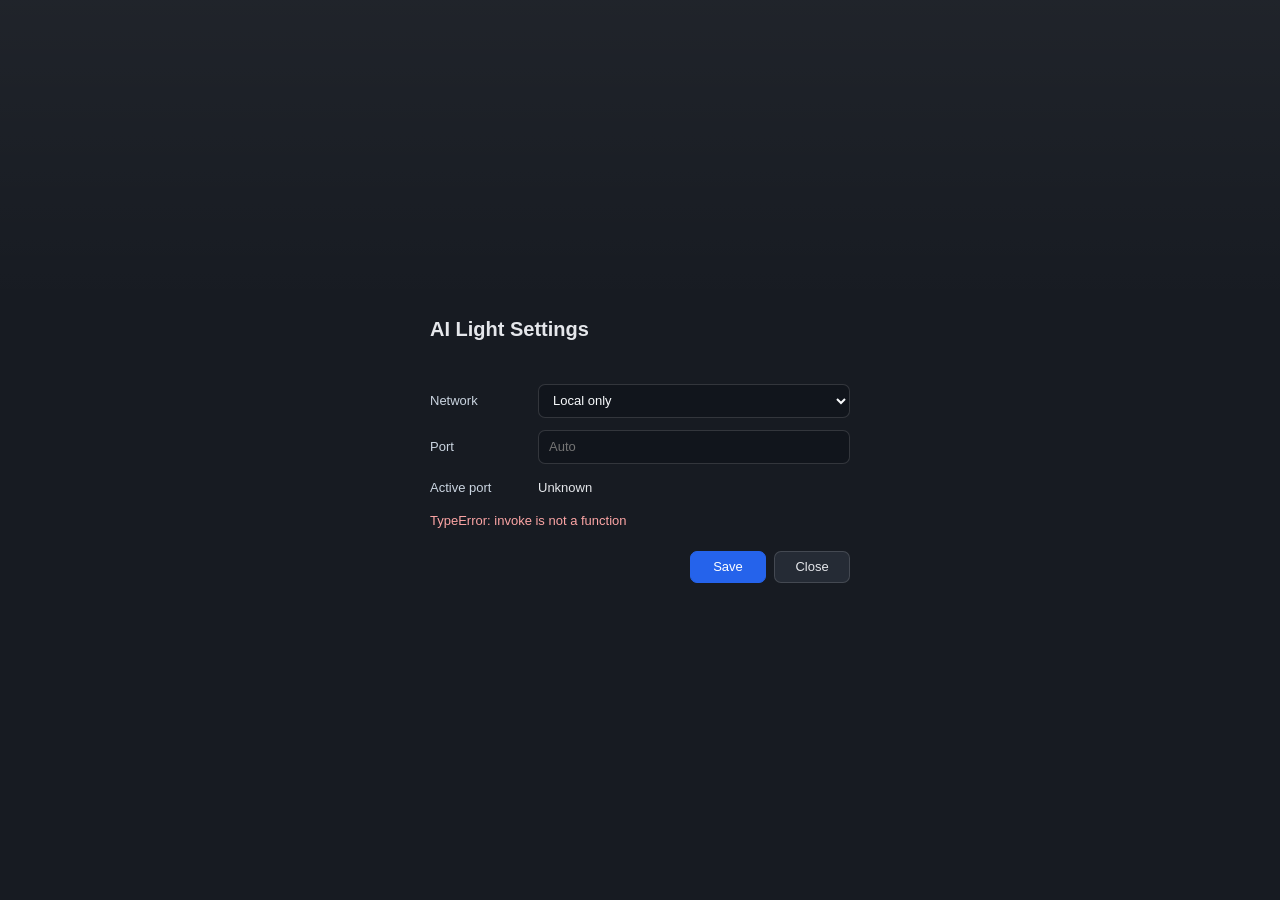
==== src/settings.html @ 3aedda41 "feat: add settings window and permission hooks" ====
<!DOCTYPE html>
<html lang="en">
  <head>
    <meta charset="UTF-8" />
    <meta name="viewport" content="width=device-width, initial-scale=1.0" />
    <title>AI Light Settings</title>
    <link rel="stylesheet" href="settings.css" />
  </head>
  <body>
    <main class="settings">
      <header>
        <h1>AI Light Settings</h1>
        <p id="config-path"></p>
      </header>

      <section class="field">
        <label for="http-bind">Network</label>
        <select id="http-bind">
          <option value="127.0.0.1">Local only</option>
          <option value="0.0.0.0">LAN forwarding</option>
        </select>
      </section>

      <section class="field">
        <label for="http-port">Port</label>
        <input id="http-port" type="number" min="1" max="65535" placeholder="Auto" />
      </section>

      <dl>
        <div>
          <dt>Active port</dt>
          <dd id="runtime-port">Unknown</dd>
        </div>
      </dl>

      <div id="status" role="status"></div>

      <footer>
        <button id="save" class="primary" type="button">Save</button>
        <button id="close" type="button">Close</button>
      </footer>
    </main>
    <script src="settings.js"></script>
  </body>
</html>
---- src/settings.css ----
* {
  box-sizing: border-box;
}

:root {
  color-scheme: dark;
  font-family: -apple-system, BlinkMacSystemFont, "Segoe UI", sans-serif;
  background: #171b22;
  color: #e5e7eb;
}

body {
  min-height: 100vh;
  margin: 0;
  display: grid;
  place-items: center;
  background:
    linear-gradient(180deg, rgba(255, 255, 255, 0.04), transparent 34%),
    #171b22;
}

.settings {
  width: min(420px, calc(100vw - 40px));
}

header {
  margin-bottom: 18px;
}

h1 {
  margin: 0 0 8px;
  font-size: 20px;
  font-weight: 650;
  letter-spacing: 0;
}

p {
  min-height: 17px;
  margin: 0;
  overflow: hidden;
  color: #94a3b8;
  font-size: 12px;
  line-height: 1.4;
  text-overflow: ellipsis;
  white-space: nowrap;
}

.field {
  display: grid;
  grid-template-columns: 96px 1fr;
  align-items: center;
  gap: 12px;
  margin-bottom: 12px;
}

label,
dt {
  color: #cbd5e1;
  font-size: 13px;
}

select,
input {
  width: 100%;
  height: 34px;
  padding: 0 10px;
  border: 1px solid rgba(255, 255, 255, 0.14);
  border-radius: 7px;
  color: #f8fafc;
  background: #11151c;
  font: inherit;
  font-size: 13px;
}

select:focus,
input:focus {
  border-color: #38bdf8;
  outline: none;
  box-shadow: 0 0 0 3px rgba(56, 189, 248, 0.14);
}

dl {
  margin: 16px 0 0;
}

dl div {
  display: grid;
  grid-template-columns: 96px 1fr;
  gap: 12px;
}

dd {
  margin: 0;
  color: #e5e7eb;
  font-size: 13px;
}

#status {
  min-height: 20px;
  margin-top: 18px;
  color: #93c5fd;
  font-size: 13px;
}

#status.error {
  color: #fca5a5;
}

footer {
  display: flex;
  justify-content: flex-end;
  gap: 8px;
  margin-top: 18px;
}

button {
  height: 32px;
  min-width: 76px;
  padding: 0 13px;
  border: 1px solid rgba(255, 255, 255, 0.14);
  border-radius: 7px;
  color: #e5e7eb;
  background: #252b35;
  font: inherit;
  font-size: 13px;
  cursor: pointer;
}

button:hover {
  background: #303847;
}

button:disabled {
  cursor: default;
  opacity: 0.62;
}

button.primary {
  border-color: #2563eb;
  background: #2563eb;
  color: white;
}

button.primary:hover {
  background: #1d4ed8;
}
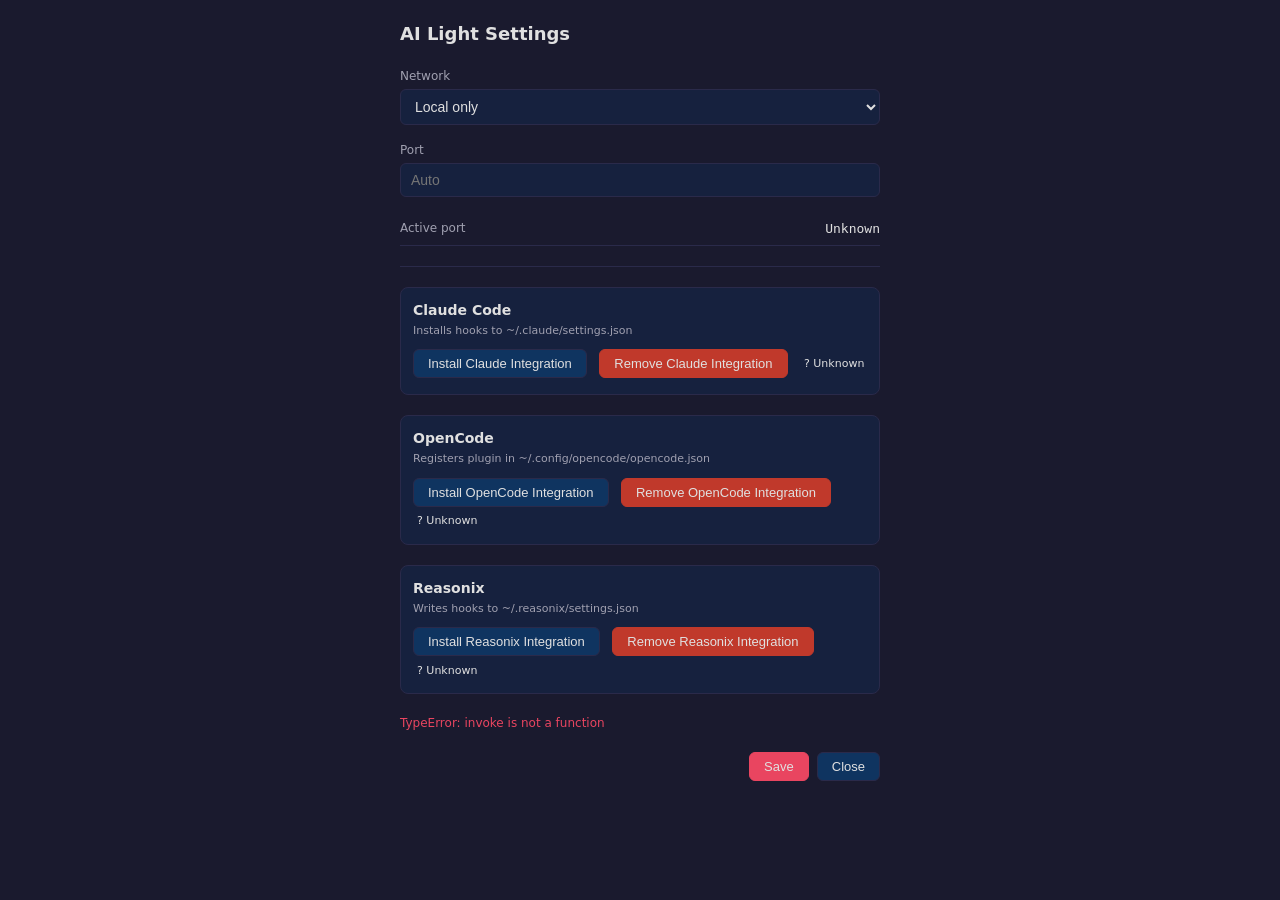
==== commit 61e5496a: "feat: add opencode and reasonix integration - Add OpenCode and Reasonix variants to Tool enum with l" ====
--- a/src/settings.html
+++ b/src/settings.html
@@ -33,6 +33,32 @@
         </div>
       </dl>
 
+      <hr />
+
+      <section class="integration">
+        <h2>Claude Code</h2>
+        <p class="hint">Installs hooks to ~/.claude/settings.json</p>
+        <button id="install-claude" type="button">Install Claude Integration</button>
+        <button id="remove-claude" class="danger" type="button">Remove Claude Integration</button>
+        <span id="claude-status" class="integration-status"></span>
+      </section>
+
+      <section class="integration">
+        <h2>OpenCode</h2>
+        <p class="hint">Registers plugin in ~/.config/opencode/opencode.json</p>
+        <button id="install-opencode" type="button">Install OpenCode Integration</button>
+        <button id="remove-opencode" class="danger" type="button">Remove OpenCode Integration</button>
+        <span id="opencode-status" class="integration-status"></span>
+      </section>
+
+      <section class="integration">
+        <h2>Reasonix</h2>
+        <p class="hint">Writes hooks to ~/.reasonix/settings.json</p>
+        <button id="install-reasonix" type="button">Install Reasonix Integration</button>
+        <button id="remove-reasonix" class="danger" type="button">Remove Reasonix Integration</button>
+        <span id="reasonix-status" class="integration-status"></span>
+      </section>
+
       <div id="status" role="status"></div>
 
       <footer>
--- a/src/settings.css
+++ b/src/settings.css
@@ -1,146 +1,201 @@
+:root {
+  --bg: #1a1a2e;
+  --surface: #16213e;
+  --text: #e0e0e0;
+  --text-secondary: #a0a0b0;
+  --primary: #0f3460;
+  --accent: #e94560;
+  --danger: #c0392b;
+  --success: #27ae60;
+  --border: #2a2a4a;
+  --font: -apple-system, BlinkMacSystemFont, "Segoe UI", system-ui, sans-serif;
+}
+
 * {
+  margin: 0;
+  padding: 0;
   box-sizing: border-box;
 }
 
-:root {
-  color-scheme: dark;
-  font-family: -apple-system, BlinkMacSystemFont, "Segoe UI", sans-serif;
-  background: #171b22;
-  color: #e5e7eb;
-}
-
 body {
-  min-height: 100vh;
-  margin: 0;
-  display: grid;
-  place-items: center;
-  background:
-    linear-gradient(180deg, rgba(255, 255, 255, 0.04), transparent 34%),
-    #171b22;
+  font-family: var(--font);
+  background: var(--bg);
+  color: var(--text);
+  font-size: 14px;
+  line-height: 1.5;
+  padding: 20px;
 }
 
 .settings {
-  width: min(420px, calc(100vw - 40px));
+  max-width: 480px;
+  margin: 0 auto;
 }
 
 header {
-  margin-bottom: 18px;
+  margin-bottom: 20px;
 }
 
 h1 {
-  margin: 0 0 8px;
-  font-size: 20px;
-  font-weight: 650;
-  letter-spacing: 0;
-}
-
-p {
-  min-height: 17px;
-  margin: 0;
-  overflow: hidden;
-  color: #94a3b8;
+  font-size: 18px;
+  font-weight: 600;
+  margin-bottom: 4px;
+}
+
+h2 {
+  font-size: 14px;
+  font-weight: 600;
+  margin-bottom: 4px;
+}
+
+#config-path {
+  font-size: 11px;
+  color: var(--text-secondary);
+  word-break: break-all;
+}
+
+.field {
+  margin-bottom: 16px;
+}
+
+.field label {
+  display: block;
   font-size: 12px;
-  line-height: 1.4;
-  text-overflow: ellipsis;
-  white-space: nowrap;
-}
-
-.field {
-  display: grid;
-  grid-template-columns: 96px 1fr;
-  align-items: center;
-  gap: 12px;
-  margin-bottom: 12px;
-}
-
-label,
-dt {
-  color: #cbd5e1;
-  font-size: 13px;
+  font-weight: 500;
+  color: var(--text-secondary);
+  margin-bottom: 4px;
 }
 
 select,
-input {
+input[type="number"] {
   width: 100%;
-  height: 34px;
-  padding: 0 10px;
-  border: 1px solid rgba(255, 255, 255, 0.14);
-  border-radius: 7px;
-  color: #f8fafc;
-  background: #11151c;
-  font: inherit;
-  font-size: 13px;
+  padding: 8px 10px;
+  border: 1px solid var(--border);
+  border-radius: 6px;
+  background: var(--surface);
+  color: var(--text);
+  font-size: 14px;
+  outline: none;
 }
 
 select:focus,
 input:focus {
-  border-color: #38bdf8;
-  outline: none;
-  box-shadow: 0 0 0 3px rgba(56, 189, 248, 0.14);
+  border-color: var(--accent);
 }
 
 dl {
-  margin: 16px 0 0;
+  margin-bottom: 16px;
 }
 
 dl div {
-  display: grid;
-  grid-template-columns: 96px 1fr;
-  gap: 12px;
+  display: flex;
+  justify-content: space-between;
+  padding: 6px 0;
+  border-bottom: 1px solid var(--border);
+}
+
+dt {
+  color: var(--text-secondary);
+  font-size: 12px;
 }
 
 dd {
-  margin: 0;
-  color: #e5e7eb;
   font-size: 13px;
-}
-
-#status {
-  min-height: 20px;
-  margin-top: 18px;
-  color: #93c5fd;
+  font-family: monospace;
+}
+
+hr {
+  border: none;
+  border-top: 1px solid var(--border);
+  margin: 20px 0;
+}
+
+.integration {
+  margin-bottom: 20px;
+  padding: 12px;
+  background: var(--surface);
+  border: 1px solid var(--border);
+  border-radius: 8px;
+}
+
+.integration h2 {
+  margin-bottom: 2px;
+}
+
+.hint {
+  font-size: 11px;
+  color: var(--text-secondary);
+  margin-bottom: 10px;
+}
+
+.integration button {
+  margin-right: 8px;
+  margin-bottom: 4px;
+}
+
+.integration-status {
+  display: inline-block;
+  font-size: 11px;
+  margin-left: 4px;
+  vertical-align: middle;
+}
+
+.integration-status.installed {
+  color: var(--success);
+}
+
+button {
+  padding: 6px 14px;
+  border: 1px solid var(--border);
+  border-radius: 6px;
+  background: var(--primary);
+  color: var(--text);
   font-size: 13px;
-}
-
-#status.error {
-  color: #fca5a5;
+  cursor: pointer;
+  transition: background 0.15s;
+}
+
+button:hover:not(:disabled) {
+  background: #1a4a7a;
+}
+
+button:disabled {
+  opacity: 0.5;
+  cursor: not-allowed;
+}
+
+button.danger {
+  background: var(--danger);
+  border-color: var(--danger);
+}
+
+button.danger:hover:not(:disabled) {
+  background: #e74c3c;
+}
+
+button.primary {
+  background: var(--accent);
+  border-color: var(--accent);
+  font-weight: 500;
+}
+
+button.primary:hover:not(:disabled) {
+  background: #ff6b7a;
 }
 
 footer {
+  margin-top: 20px;
   display: flex;
   justify-content: flex-end;
   gap: 8px;
-  margin-top: 18px;
-}
-
-button {
-  height: 32px;
-  min-width: 76px;
-  padding: 0 13px;
-  border: 1px solid rgba(255, 255, 255, 0.14);
-  border-radius: 7px;
-  color: #e5e7eb;
-  background: #252b35;
-  font: inherit;
-  font-size: 13px;
-  cursor: pointer;
-}
-
-button:hover {
-  background: #303847;
-}
-
-button:disabled {
-  cursor: default;
-  opacity: 0.62;
-}
-
-button.primary {
-  border-color: #2563eb;
-  background: #2563eb;
-  color: white;
-}
-
-button.primary:hover {
-  background: #1d4ed8;
-}
+}
+
+#status {
+  margin-top: 12px;
+  font-size: 12px;
+  color: var(--text-secondary);
+  min-height: 18px;
+}
+
+#status.error {
+  color: var(--accent);
+}
